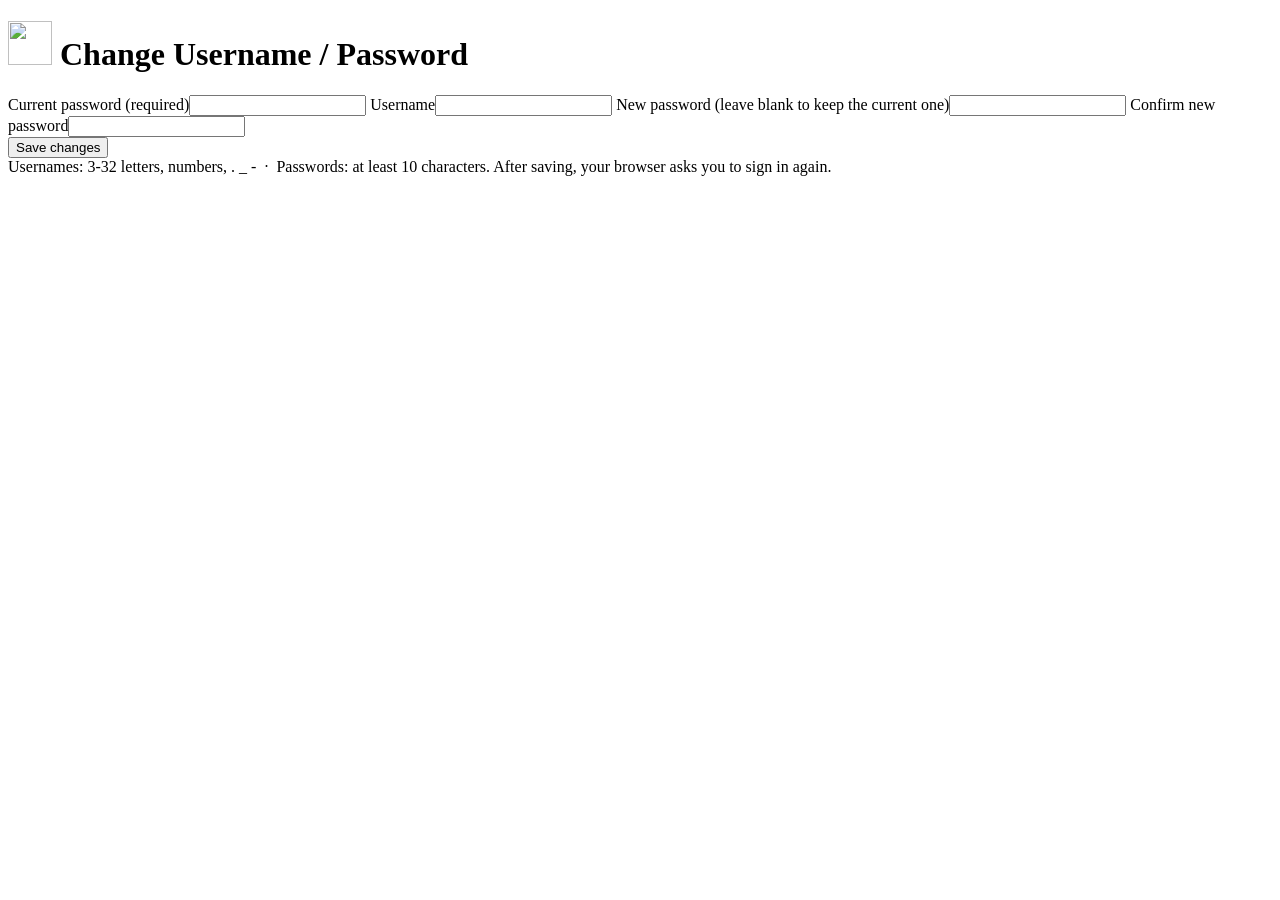
==== web/account.html @ d7f87a45 "Add top-right menu and account page to change username/password Co-Authored-By: Claude Sonnet 5.5 <n" ====
<!doctype html>
<html lang="en"><head>
<meta charset="utf-8"><meta name="viewport" content="width=device-width,initial-scale=1">
<title>The Watcher · Account</title><link rel="stylesheet" href="/style.css">
<link rel="icon" href="/favicon.ico" sizes="any"><link rel="icon" type="image/svg+xml" href="/logo.svg">
<link rel="apple-touch-icon" href="/icon-192.png"><link rel="manifest" href="/manifest.webmanifest" crossorigin="use-credentials">
<meta name="theme-color" content="#0f1722">
</head><body><div class="wrap">
<h1 class="brand"><img src="/logo.svg" alt="" width="44" height="44"> Change Username / Password</h1>
<form class="form" id="f" autocomplete="off">
  <label>Current password (required)<input type="password" id="cur" autocomplete="current-password" required></label>
  <label>Username<input id="usr" autocomplete="off" maxlength="32"></label>
  <label>New password (leave blank to keep the current one)<input type="password" id="np" autocomplete="new-password"></label>
  <label>Confirm new password<input type="password" id="np2" autocomplete="new-password"></label>
  <div><button class="btn primary" type="submit">Save changes</button></div>
  <div id="msg" class="msg" hidden></div>
  <div class="dim">Usernames: 3-32 letters, numbers, . _ - &nbsp;·&nbsp; Passwords: at least 10 characters. After saving, your browser asks you to sign in again.</div>
</form>
</div>
<script>
const $=id=>document.getElementById(id);
let orig='';
fetch('/api/account').then(r=>r.json()).then(j=>{orig=j.user;$('usr').value=j.user;});
function show(ok,t){const m=$('msg');m.hidden=false;m.className='msg '+(ok?'ok':'bad');m.textContent=t;}
$('f').onsubmit=async e=>{
  e.preventDefault();
  if($('np').value!==$('np2').value)return show(false,'The new passwords do not match.');
  const body={current_password:$('cur').value};
  if($('usr').value.trim()&&$('usr').value.trim()!==orig)body.new_username=$('usr').value.trim();
  if($('np').value)body.new_password=$('np').value;
  const r=await fetch('/api/account',{method:'POST',headers:{'Content-Type':'application/json'},body:JSON.stringify(body)});
  const j=await r.json();show(j.ok,j.message);
  if(j.ok){$('f').querySelectorAll('input').forEach(i=>i.disabled=true);setTimeout(()=>location.href='/',2500);}
};
</script><script src="/menu.js"></script></body></html>
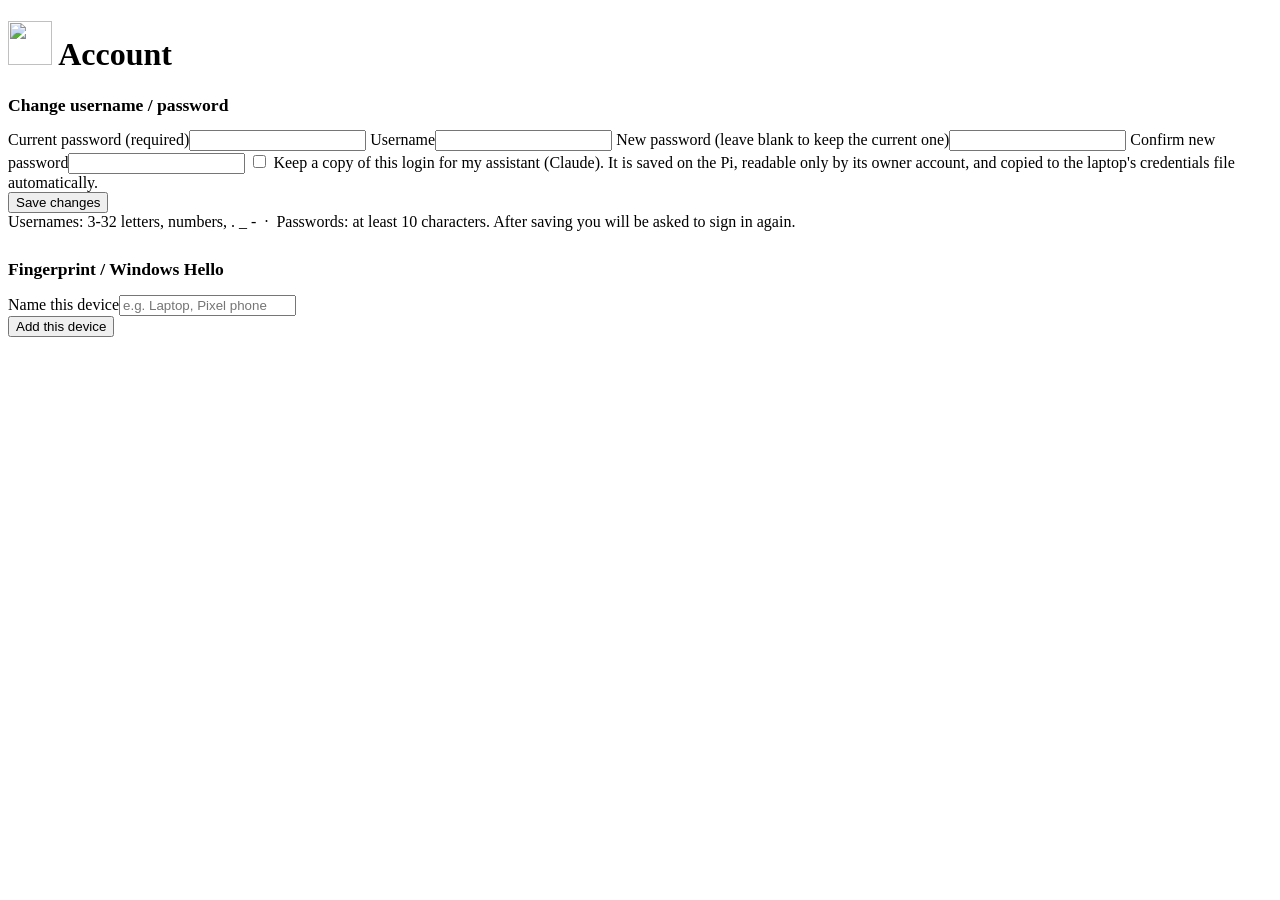
==== commit 6aeecdb7: "Sign-in page, passkeys (fingerprint / Windows Hello), sessions, assistant-access copy, tests Co-Auth" ====
--- a/web/account.html
+++ b/web/account.html
@@ -6,30 +6,66 @@
 <link rel="apple-touch-icon" href="/icon-192.png"><link rel="manifest" href="/manifest.webmanifest" crossorigin="use-credentials">
 <meta name="theme-color" content="#0f1722">
 </head><body><div class="wrap">
-<h1 class="brand"><img src="/logo.svg" alt="" width="44" height="44"> Change Username / Password</h1>
+<h1 class="brand"><img src="/logo.svg" alt="" width="44" height="44"> Account</h1>
+
+<h2 style="font-size:1.1rem">Change username / password</h2>
 <form class="form" id="f" autocomplete="off">
   <label>Current password (required)<input type="password" id="cur" autocomplete="current-password" required></label>
   <label>Username<input id="usr" autocomplete="off" maxlength="32"></label>
   <label>New password (leave blank to keep the current one)<input type="password" id="np" autocomplete="new-password"></label>
   <label>Confirm new password<input type="password" id="np2" autocomplete="new-password"></label>
+  <label style="grid-template-columns:auto 1fr;align-items:start;gap:8px;color:var(--fg)"><input type="checkbox" id="share" style="width:auto;margin-top:4px">
+    <span>Keep a copy of this login for my assistant (Claude). It is saved on the Pi, readable only by its owner account, and copied to the laptop's credentials file automatically.</span></label>
   <div><button class="btn primary" type="submit">Save changes</button></div>
   <div id="msg" class="msg" hidden></div>
-  <div class="dim">Usernames: 3-32 letters, numbers, . _ - &nbsp;·&nbsp; Passwords: at least 10 characters. After saving, your browser asks you to sign in again.</div>
+  <div class="dim">Usernames: 3-32 letters, numbers, . _ - &nbsp;·&nbsp; Passwords: at least 10 characters. After saving you will be asked to sign in again.</div>
 </form>
+
+<h2 style="font-size:1.1rem;margin-top:28px">Fingerprint / Windows Hello</h2>
+<div class="form" id="pkbox">
+  <div class="dim" id="pkhint"></div>
+  <div id="pklist"></div>
+  <label>Name this device<input id="pkname" placeholder="e.g. Laptop, Pixel phone" maxlength="40"></label>
+  <div><button class="btn primary" id="pkadd" type="button">Add this device</button></div>
+  <div id="pkmsg" class="msg" hidden></div>
+</div>
 </div>
 <script>
 const $=id=>document.getElementById(id);
 let orig='';
-fetch('/api/account').then(r=>r.json()).then(j=>{orig=j.user;$('usr').value=j.user;});
-function show(ok,t){const m=$('msg');m.hidden=false;m.className='msg '+(ok?'ok':'bad');m.textContent=t;}
+const enc=b=>btoa(String.fromCharCode(...new Uint8Array(b))).replace(/\+/g,'-').replace(/\//g,'_').replace(/=+$/,'');
+const dec=s=>Uint8Array.from(atob(s.replace(/-/g,'+').replace(/_/g,'/')+'='.repeat((4-s.length%4)%4)),c=>c.charCodeAt(0));
+const post=(u,b)=>fetch(u,{method:'POST',headers:{'Content-Type':'application/json'},body:JSON.stringify(b||{})}).then(async r=>{const j=await r.json().catch(()=>({}));if(!r.ok)throw new Error(j.message||j.error||r.status);return j;});
+const esc=t=>String(t).replace(/[&<>"]/g,c=>({'&':'&amp;','<':'&lt;','>':'&gt;','"':'&quot;'}[c]));
+function show(el,ok,t){el.hidden=false;el.className='msg '+(ok?'ok':'bad');el.textContent=t;}
+
+function load(){fetch('/api/account').then(r=>r.json()).then(j=>{
+  orig=j.user;$('usr').value=j.user;$('share').checked=j.share;
+  $('pkhint').textContent=!j.passkeys_ready?'Fingerprint sign-in is not switched on for this server.':!j.https?'Open this page from the https address to add a device.':'A registered device signs in with your fingerprint, face or Windows PIN instead of the password.';
+  $('pkadd').disabled=!(j.passkeys_ready&&j.https);
+  $('pklist').innerHTML=j.passkeys.length?j.passkeys.map(k=>`<div class="bar"><span>${esc(k.name)}</span><span class="dim">${k.used?'last used '+new Date(k.used*1000).toLocaleString():'not used yet'}</span><button class="btn danger" data-rm="${esc(k.id)}" style="margin-left:auto">Remove</button></div>`).join(''):'<div class="dim">No devices yet.</div>';
+});}
+load();
+$('pklist').addEventListener('click',e=>{const b=e.target.closest('button[data-rm]');if(b)post('/webauthn/remove',{id:b.dataset.rm}).then(load);});
+$('pkadd').onclick=async()=>{
+  try{
+    const o=await post('/webauthn/register/options');
+    o.challenge=dec(o.challenge);o.user.id=dec(o.user.id);o.excludeCredentials=(o.excludeCredentials||[]).map(c=>({type:c.type,id:dec(c.id)}));
+    const c=await navigator.credentials.create({publicKey:o});
+    await post('/webauthn/register/verify',{name:$('pkname').value.trim()||'device',response:{clientDataJSON:enc(c.response.clientDataJSON),attestationObject:enc(c.response.attestationObject)}});
+    try{localStorage.setItem('watcher_passkey','1');}catch(e){}
+    show($('pkmsg'),true,'Added. Next time use the fingerprint button on the sign-in page.');$('pkname').value='';load();
+  }catch(x){show($('pkmsg'),false,'Could not add this device ('+(x.message||'cancelled')+').');}
+};
 $('f').onsubmit=async e=>{
   e.preventDefault();
-  if($('np').value!==$('np2').value)return show(false,'The new passwords do not match.');
-  const body={current_password:$('cur').value};
+  if($('np').value!==$('np2').value)return show($('msg'),false,'The new passwords do not match.');
+  const body={current_password:$('cur').value,share:$('share').checked};
   if($('usr').value.trim()&&$('usr').value.trim()!==orig)body.new_username=$('usr').value.trim();
   if($('np').value)body.new_password=$('np').value;
-  const r=await fetch('/api/account',{method:'POST',headers:{'Content-Type':'application/json'},body:JSON.stringify(body)});
-  const j=await r.json();show(j.ok,j.message);
-  if(j.ok){$('f').querySelectorAll('input').forEach(i=>i.disabled=true);setTimeout(()=>location.href='/',2500);}
+  try{
+    const j=await post('/api/account',body);show($('msg'),true,j.message);
+    $('f').querySelectorAll('input').forEach(i=>i.disabled=true);setTimeout(()=>location.href='/login',2000);
+  }catch(x){show($('msg'),false,x.message);}
 };
 </script><script src="/menu.js"></script></body></html>
